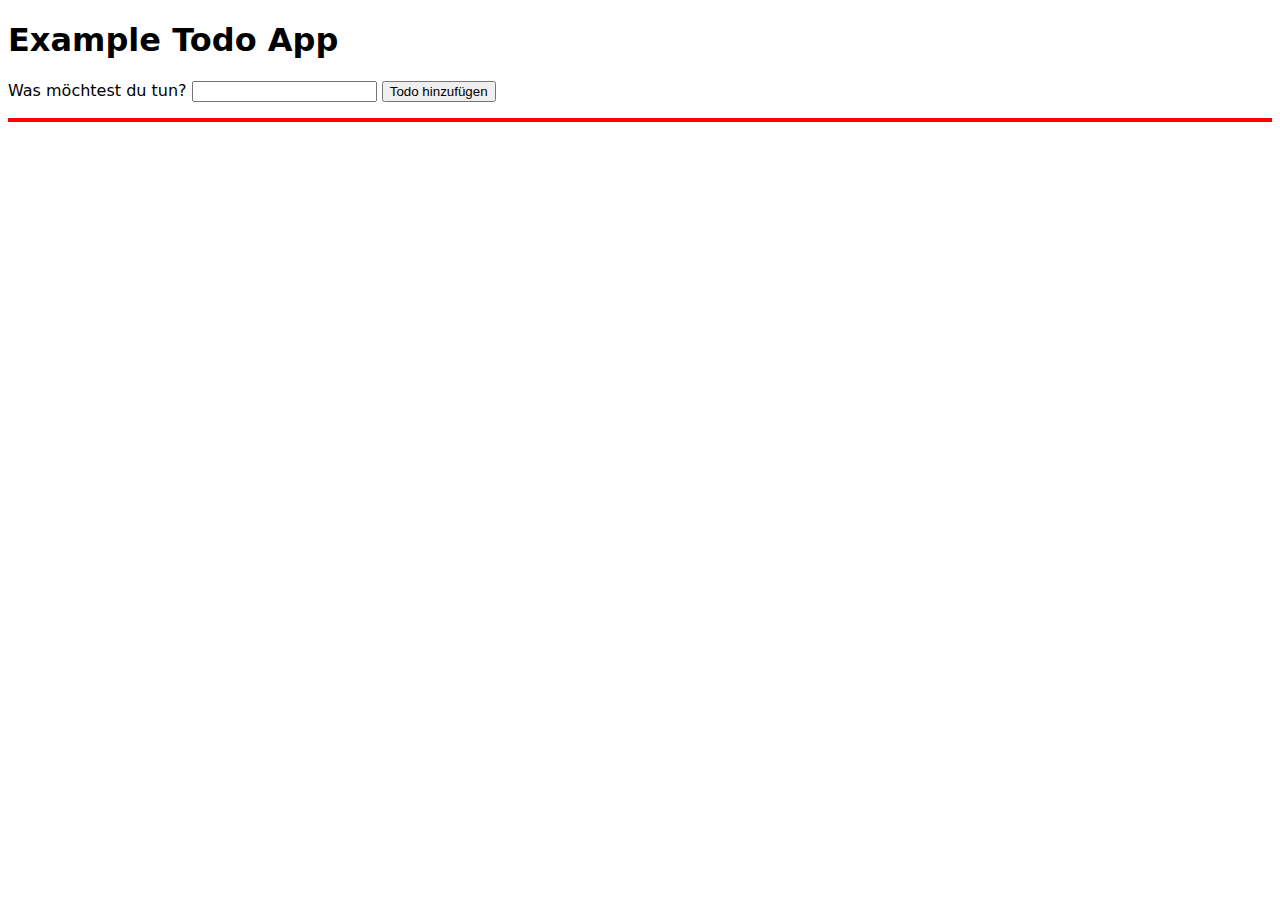
==== index.html @ 93c70ad4 "added folder structure for task" ====
<!DOCTYPE html>
<html lang="en">

<head>
    <meta charset="UTF-8" />
    <meta name="viewport" content="width=device-width, initial-scale=1.0" />
    <link rel="stylesheet" href="style.css" />
    <title>Todo App Example</title>
</head>

<body>
    <header>
        <h1>Example Todo App</h1>
    </header>
    <main>
        <form id="new-todo-wrapper">
            <label for="new-todo">Was möchtest du tun?</label>
            <input type="text" name="new-todo" id="new-todo" />
            <button id="btn-add-todo">Todo hinzufügen</button>
        </form>
        <ul id="todos-list"></ul>
    </main>
    <script src="script.js" type="module"></script>
</body>

</html>
---- style.css ----
*,
*::before,
*::after {
  box-sizing: border-box;
}

html {
  font-family: system-ui, -apple-system, BlinkMacSystemFont, "Segoe UI", Roboto,
    Oxygen, Ubuntu, Cantarell, "Open Sans", "Helvetica Neue", sans-serif;
}

ul {
  border: 2px solid red;
}
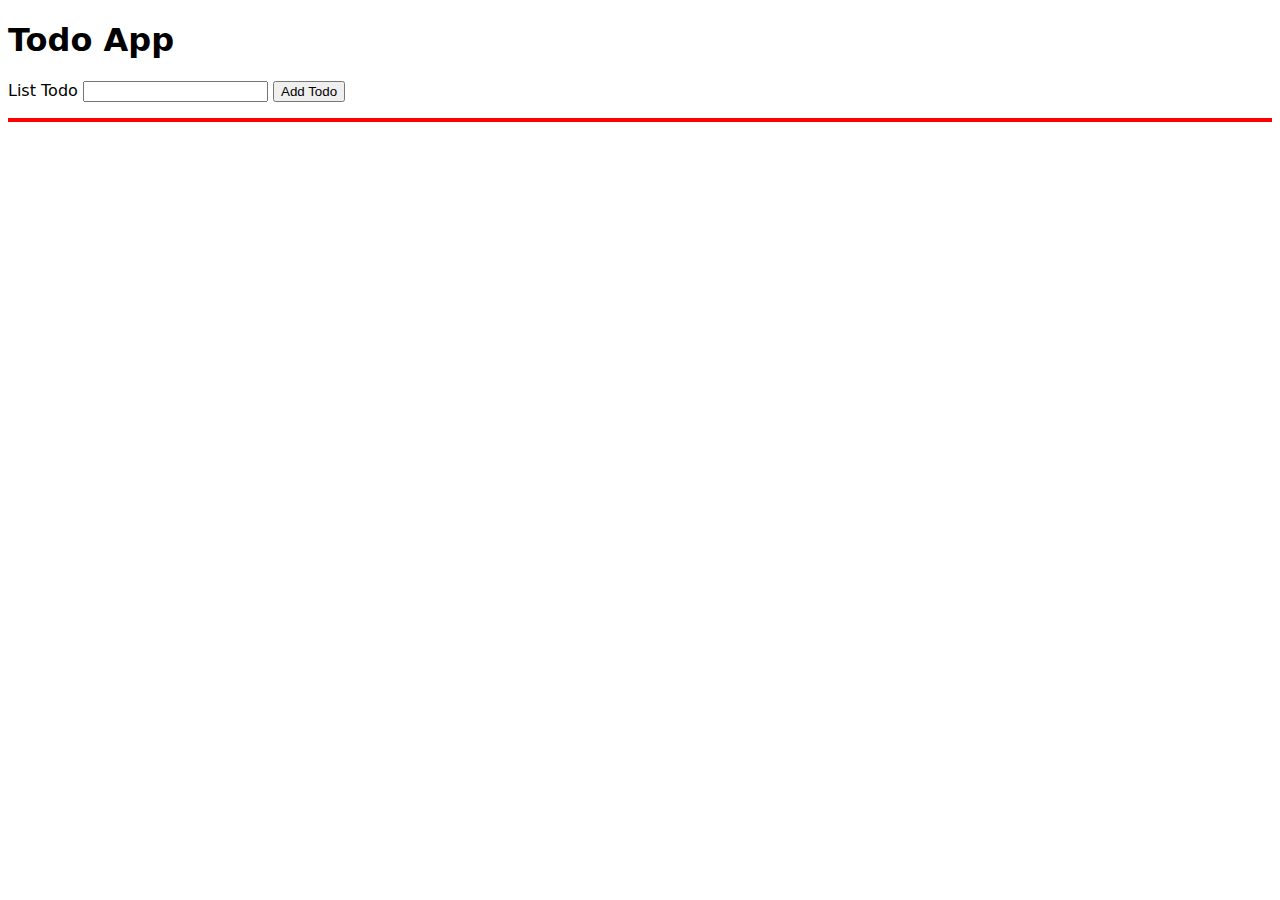
==== commit 6ea54a42: "added code in js fixed problems" ====
--- a/index.html
+++ b/index.html
@@ -5,18 +5,18 @@
     <meta charset="UTF-8" />
     <meta name="viewport" content="width=device-width, initial-scale=1.0" />
     <link rel="stylesheet" href="style.css" />
-    <title>Todo App Example</title>
+    <title>Todo App</title>
 </head>
 
 <body>
     <header>
-        <h1>Example Todo App</h1>
+        <h1>Todo App</h1>
     </header>
     <main>
         <form id="new-todo-wrapper">
-            <label for="new-todo">Was möchtest du tun?</label>
+            <label for="new-todo">List Todo</label>
             <input type="text" name="new-todo" id="new-todo" />
-            <button id="btn-add-todo">Todo hinzufügen</button>
+            <button id="btn-add-todo">Add Todo</button>
         </form>
         <ul id="todos-list"></ul>
     </main>
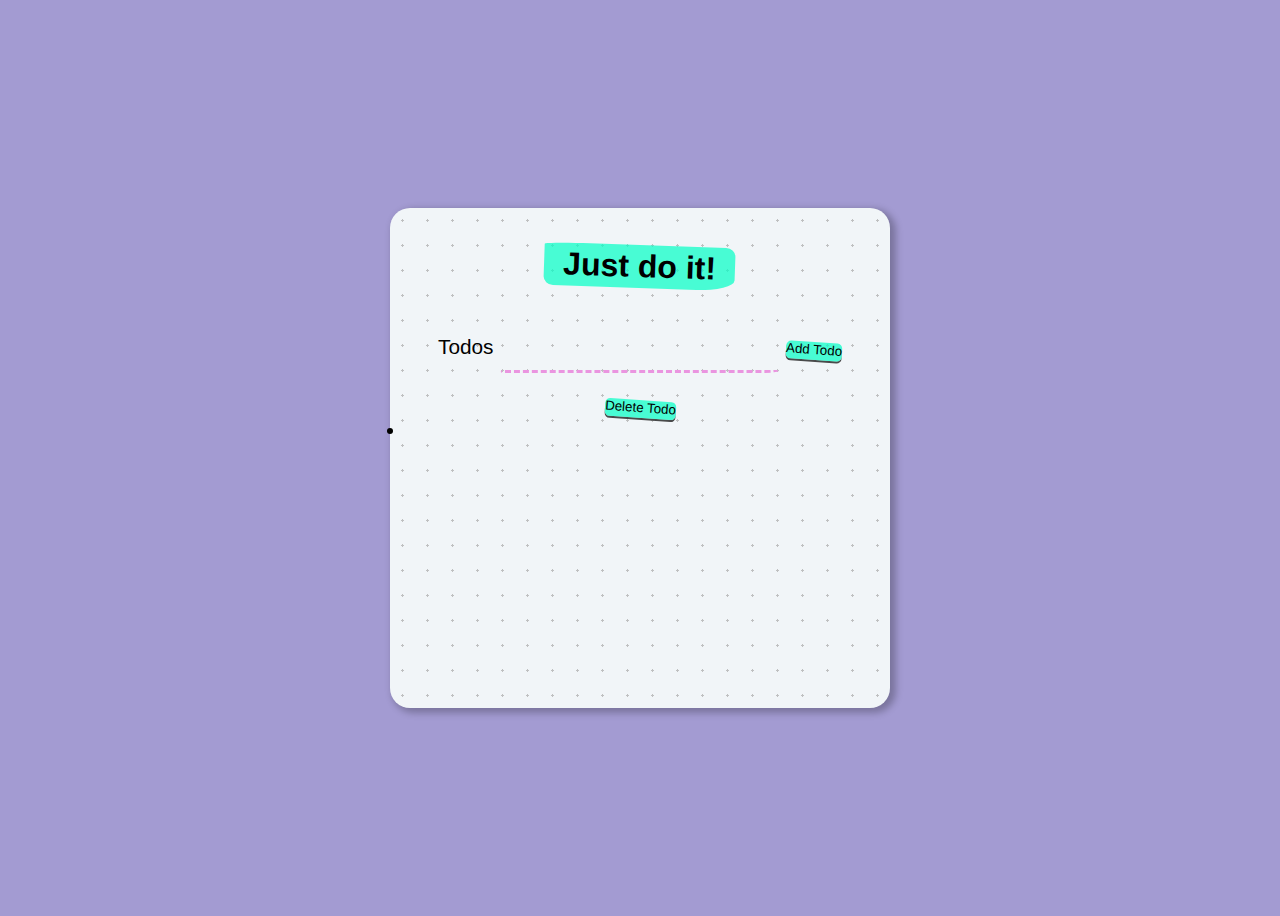
==== commit 595256e9: "added: css styles / change html sources" ====
--- a/index.html
+++ b/index.html
@@ -9,18 +9,23 @@
 </head>
 
 <body>
-    <header>
-        <h1>Todo App</h1>
-    </header>
-    <main>
-        <form id="new-todo-wrapper">
-            <label for="new-todo">List Todo</label>
-            <input type="text" name="new-todo" id="new-todo" />
-            <button id="btn-add-todo">Add Todo</button>
-        </form>
-        <ul id="todos-list"></ul>
-    </main>
-    <script src="script.js" type="module"></script>
+    <section class="container">
+        <header class="heading">
+            <h1 class="heading-title">Just do it!</h1>
+        </header>
+        <main>
+            <form id="new-todo-wrapper">
+                <label for="new-todo" id="form-lable">Todos</label>
+                <input type="text" name="new-todo" id="new-todo" class="form-input" />
+                <button id="btn-add-todo" type="button">Add Todo</button>
+                <button id="btn-delete-todo" type="button">Delete Todo</button>
+            </form>
+            <div>
+                <li id="todos-list"></li>
+            </div>
+        </main>
+    </section>
+    <script src="javascript/script.js" type="module"></script>
 </body>
 
 </html>--- a/style.css
+++ b/style.css
@@ -1,3 +1,5 @@
+@import url("https://fonts.googleapis.com/css?family=Gochi+Hand");
+
 *,
 *::before,
 *::after {
@@ -5,10 +7,144 @@
 }
 
 html {
-  font-family: system-ui, -apple-system, BlinkMacSystemFont, "Segoe UI", Roboto,
-    Oxygen, Ubuntu, Cantarell, "Open Sans", "Helvetica Neue", sans-serif;
+  font-family: helvetica;
 }
 
-ul {
-  border: 2px solid red;
+body {
+  background-color: #a39bd2;
+  min-height: 70vh;
+  padding: 1rem;
+  box-sizing: border-box;
+  display: flex;
+  justify-content: center;
+  align-items: center;
+  text-align: center;
+  font-size: 130%;
 }
+
+@media only screen and (min-width: 500px) {
+  body {
+    min-height: 100vh;
+  }
+}
+
+.container {
+  width: 100%;
+  height: auto;
+  min-height: 500px;
+  max-width: 500px;
+  min-width: 250px;
+  background: #f1f5f8;
+  background-image: radial-gradient(#bfc0c1 7.2%, transparent 0);
+  background-size: 25px 25px;
+  border-radius: 20px;
+  box-shadow: 4px 3px 7px 2px #00000040;
+  padding: 1rem;
+  box-sizing: border-box;
+}
+
+.heading {
+  display: flex;
+  align-items: center;
+  justify-content: center;
+  margin-bottom: 1rem;
+}
+
+.heading-title {
+  transform: rotate(2deg);
+  padding: 0.2rem 1.2rem;
+  border-radius: 20% 5% 20% 5%/5% 20% 25% 20%;
+  background-color: rgba(0, 255, 196, 0.7);
+  font-size: 1.5rem;
+}
+
+@media only screen and (min-width: 500px) {
+  .heading-title {
+    font-size: 2rem;
+  }
+}
+.heading-img {
+  width: 24%;
+}
+
+#form-label {
+  display: block;
+  margin-bottom: 0.5rem;
+}
+
+.form-input {
+  box-sizing: border-box;
+  background-color: transparent;
+  padding: 0.7rem;
+  border-bottom-right-radius: 15px 3px;
+  border-bottom-left-radius: 3px 15px;
+  border: solid 3px transparent;
+  border-bottom: dashed 3px #ea95e0;
+  font-size: 1rem;
+  color: rgba(63, 62, 65, 0.7);
+  width: 70%;
+  margin-bottom: 20px;
+}
+.form-input:focus {
+  outline: none;
+  border: solid 3px #ea95e0;
+}
+
+@media only screen and (min-width: 500px) {
+  .form-input {
+    width: 60%;
+  }
+}
+#btn-add-todo {
+  padding: 0;
+  border: none;
+  transform: rotate(4deg);
+  transform-origin: center;
+  text-decoration: none;
+  padding-bottom: 3px;
+  border-radius: 5px;
+  box-shadow: 0 2px 0 #494a4b;
+  transition: all 0.3s cubic-bezier(0.175, 0.885, 0.32, 1.275);
+  /* background-image: url("[data-uri]"); */
+  background-color: rgba(0, 255, 196, 0.7);
+}
+
+#btn-delete-todo {
+  padding: 0;
+  border: none;
+  transform: rotate(4deg);
+  transform-origin: center;
+  text-decoration: none;
+  padding-bottom: 3px;
+  border-radius: 5px;
+  box-shadow: 0 2px 0 #494a4b;
+  transition: all 0.3s cubic-bezier(0.175, 0.885, 0.32, 1.275);
+  /* background-image: url("[data-uri]"); */
+  background-color: rgba(0, 255, 196, 0.7);
+
+  /* background: #f1f5f8;
+  display: block;
+  padding: 0.5rem 1rem;
+  border-radius: 5px;
+  border: 2px solid #494a4b; */
+}
+
+#btn-add-todo:active,
+#btn-add-todo:focus,
+#btn-delete-todo:active,
+#btn-delete-todo:focus {
+  transform: translateY(4px);
+  padding-bottom: 0px;
+  outline: 0;
+}
+
+#todo-list {
+  text-align: left;
+}
+#todo-list ul {
+  position: relative;
+  padding: 0.5rem;
+}
+#todo-list ul:hover {
+  text-decoration: line-through wavy #24bffb;
+}
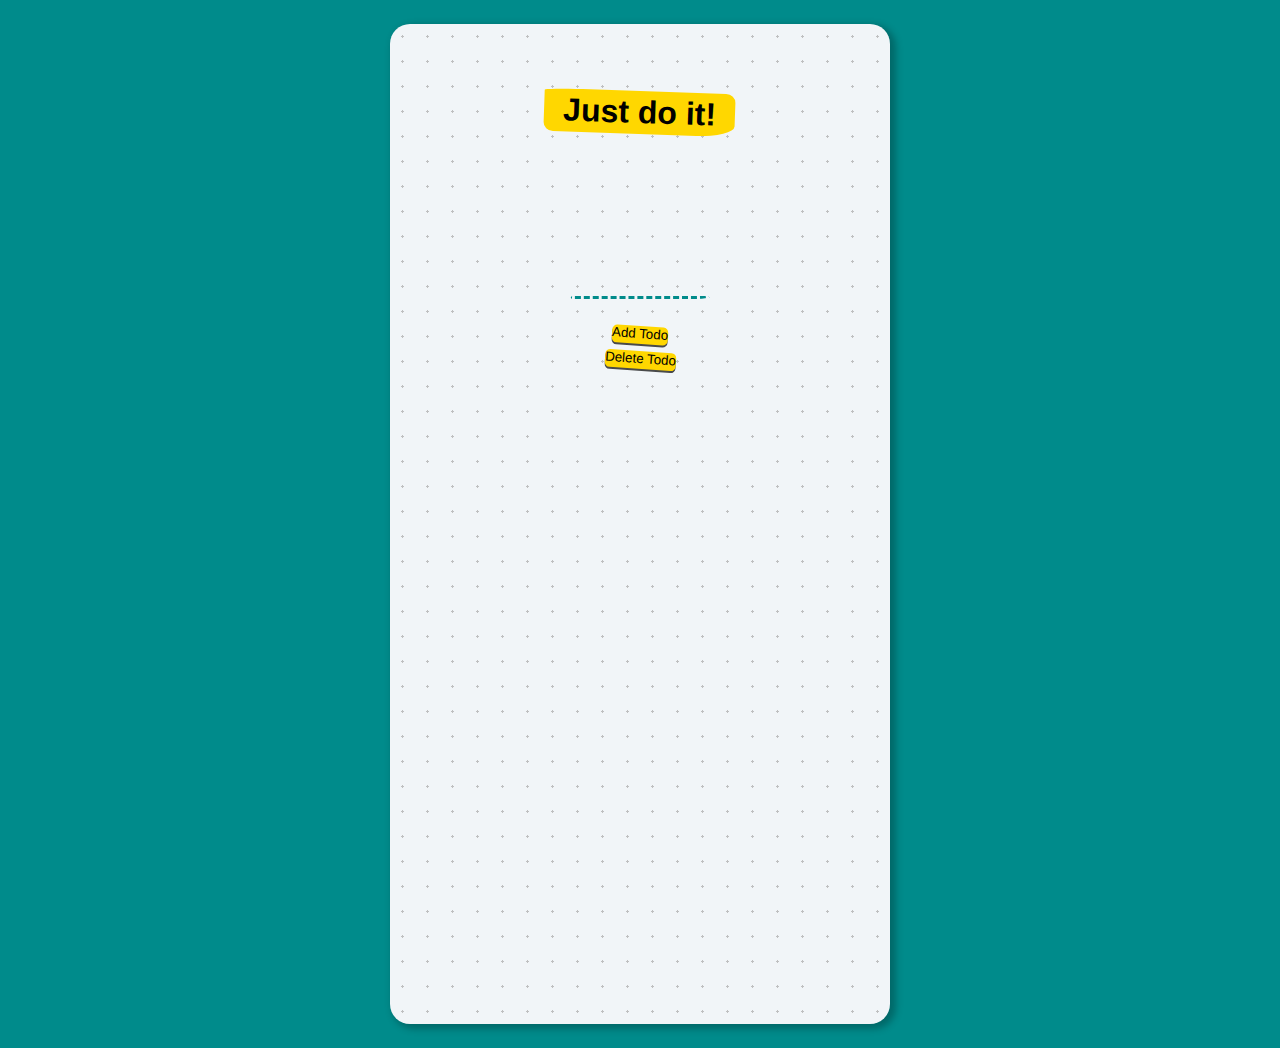
==== commit 0146b9e1: "add: css styles" ====
--- a/index.html
+++ b/index.html
@@ -10,18 +10,26 @@
 
 <body>
     <section class="container">
-        <header class="heading">
-            <h1 class="heading-title">Just do it!</h1>
+        <header id="heading">
+            <div id="item1">
+                <h1 class="heading-title">Just do it!</h1>
+            </div>
         </header>
         <main>
-            <form id="new-todo-wrapper">
-                <label for="new-todo" id="form-lable">Todos</label>
+            <form id="item2">
+                <label for="new-todo" id="form-lable"></label>
                 <input type="text" name="new-todo" id="new-todo" class="form-input" />
+
+                <br>
                 <button id="btn-add-todo" type="button">Add Todo</button>
+                <br>
                 <button id="btn-delete-todo" type="button">Delete Todo</button>
+
             </form>
-            <div>
-                <li id="todos-list"></li>
+            <div id="todo-content">
+                <span id="item3">
+                    <ul id="todos-list"></ul>
+                </span>
             </div>
         </main>
     </section>
--- a/style.css
+++ b/style.css
@@ -1,5 +1,3 @@
-@import url("https://fonts.googleapis.com/css?family=Gochi+Hand");
-
 *,
 *::before,
 *::after {
@@ -11,7 +9,7 @@
 }
 
 body {
-  background-color: #a39bd2;
+  background-color: #008b8b;
   min-height: 70vh;
   padding: 1rem;
   box-sizing: border-box;
@@ -31,7 +29,7 @@
 .container {
   width: 100%;
   height: auto;
-  min-height: 500px;
+  min-height: 1000px;
   max-width: 500px;
   min-width: 250px;
   background: #f1f5f8;
@@ -43,7 +41,20 @@
   box-sizing: border-box;
 }
 
-.heading {
+.container {
+  display: grid;
+  grid-template-columns: 1fr;
+  grid-template-rows: auto auto auto;
+  gap: 20px;
+  justify-content: center;
+  align-items: start;
+}
+
+#item1 {
+  margin-bottom: 20px;
+}
+
+#heading {
   display: flex;
   align-items: center;
   justify-content: center;
@@ -54,7 +65,7 @@
   transform: rotate(2deg);
   padding: 0.2rem 1.2rem;
   border-radius: 20% 5% 20% 5%/5% 20% 25% 20%;
-  background-color: rgba(0, 255, 196, 0.7);
+  background-color: #ffd700;
   font-size: 1.5rem;
 }
 
@@ -79,7 +90,7 @@
   border-bottom-right-radius: 15px 3px;
   border-bottom-left-radius: 3px 15px;
   border: solid 3px transparent;
-  border-bottom: dashed 3px #ea95e0;
+  border-bottom: dashed 3px #008b8b;
   font-size: 1rem;
   color: rgba(63, 62, 65, 0.7);
   width: 70%;
@@ -87,7 +98,7 @@
 }
 .form-input:focus {
   outline: none;
-  border: solid 3px #ea95e0;
+  border: solid 3px #008b8b;
 }
 
 @media only screen and (min-width: 500px) {
@@ -105,8 +116,8 @@
   border-radius: 5px;
   box-shadow: 0 2px 0 #494a4b;
   transition: all 0.3s cubic-bezier(0.175, 0.885, 0.32, 1.275);
-  /* background-image: url("[data-uri]"); */
-  background-color: rgba(0, 255, 196, 0.7);
+
+  background-color: #ffd700;
 }
 
 #btn-delete-todo {
@@ -119,14 +130,8 @@
   border-radius: 5px;
   box-shadow: 0 2px 0 #494a4b;
   transition: all 0.3s cubic-bezier(0.175, 0.885, 0.32, 1.275);
-  /* background-image: url("[data-uri]"); */
-  background-color: rgba(0, 255, 196, 0.7);
 
-  /* background: #f1f5f8;
-  display: block;
-  padding: 0.5rem 1rem;
-  border-radius: 5px;
-  border: 2px solid #494a4b; */
+  background-color: #ffd700;
 }
 
 #btn-add-todo:active,
@@ -138,7 +143,12 @@
   outline: 0;
 }
 
+#todo-content {
+  list-style-image: none;
+}
+
 #todo-list {
+  display: grid;
   text-align: left;
 }
 #todo-list ul {
@@ -148,3 +158,22 @@
 #todo-list ul:hover {
   text-decoration: line-through wavy #24bffb;
 }
+
+.container {
+  display: flex;
+  flex-direction: column;
+  align-items: center;
+  justify-content: start;
+  height: 100vh;
+}
+
+#item1,
+#item2,
+#item3 {
+  padding: 20px;
+  margin: 10px;
+}
+
+.ul #todo-list {
+  list-style: none;
+}
